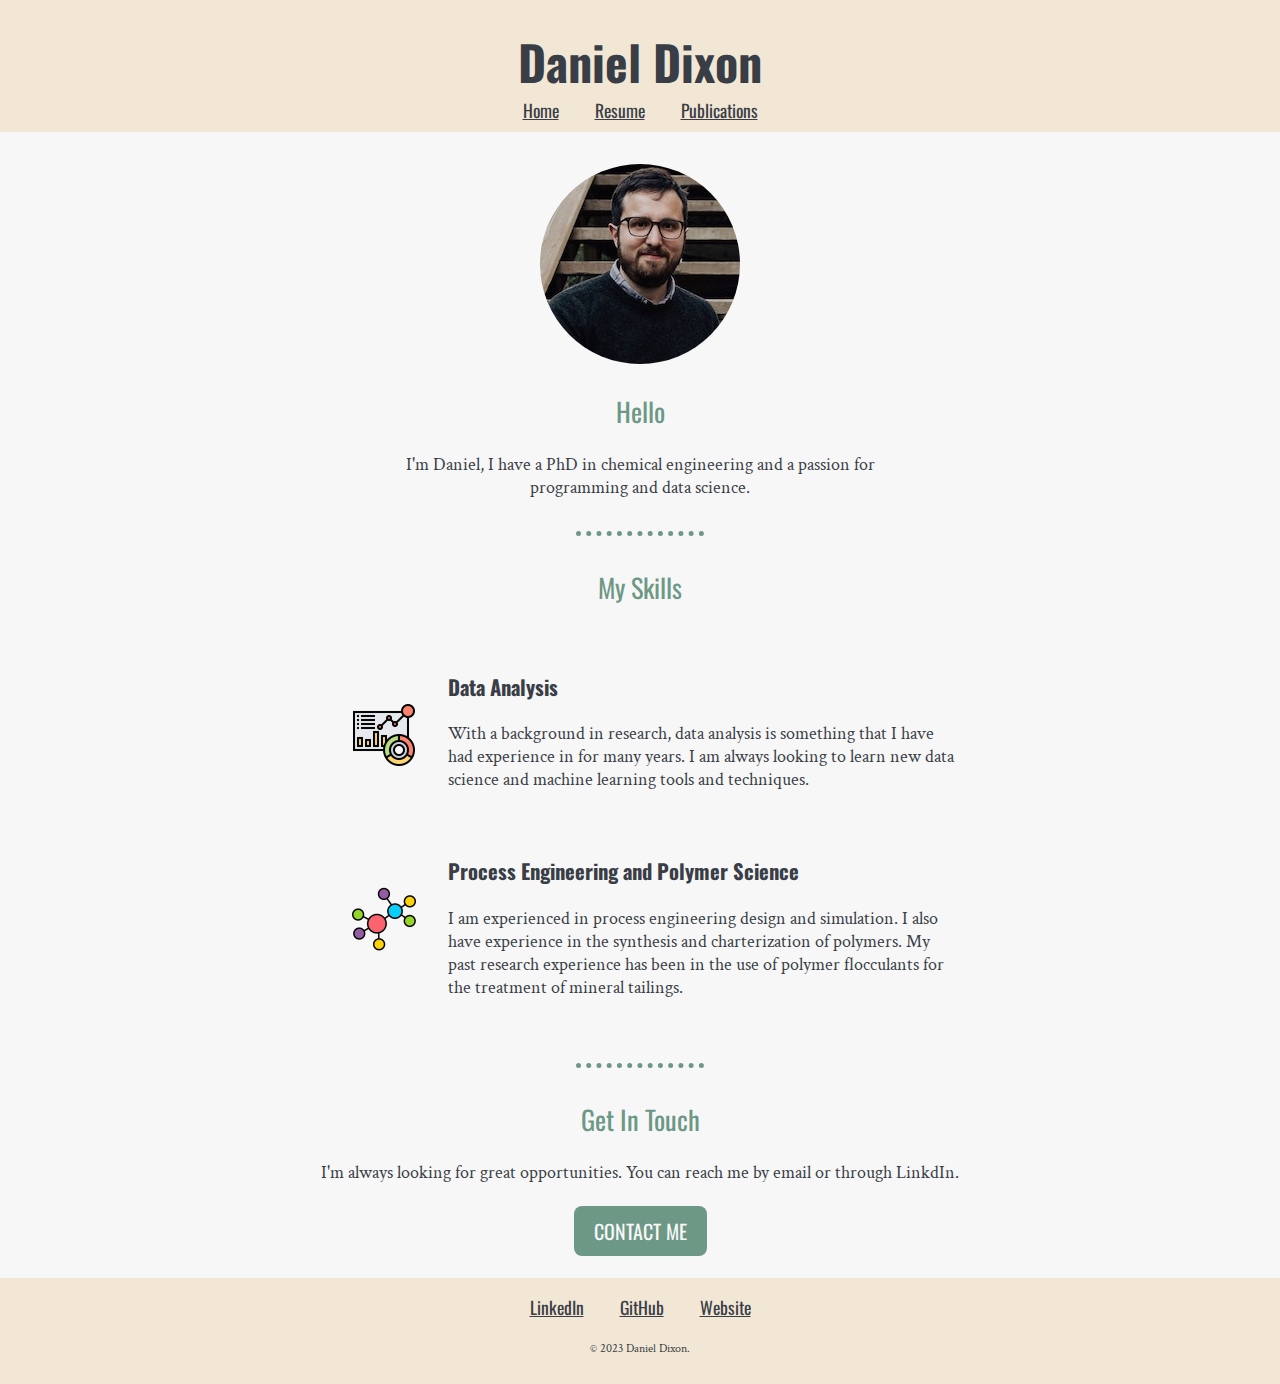
==== index.html @ 3d0bf539 "initial commit" ====
<!DOCTYPE html>
<html lang="en">

<head>
  <meta charset="UTF-8">
  <meta http-equiv="X-UA-Compatible" content="IE=edge">
  <meta name="viewport" content="width=device-width, initial-scale=1.0">
  <title>Daniel Dixon</title>
  <link rel="stylesheet" href="css/style.css">
  <link rel="shortcut icon" href="favicon.ico" type="image/x-icon">
  <link rel="preconnect" href="https://fonts.googleapis.com">
  <link rel="preconnect" href="https://fonts.gstatic.com" crossorigin>
  <link href="https://fonts.googleapis.com/css2?family=Crimson+Text&family=Oswald&display=swap" rel="stylesheet">
</head>

<body>

  <div class="top-container">
    <h1>Daniel Dixon</h1>
    <a class="header-link" href="index.html">Home</a>
    <a class="header-link" href="resume.html">Resume</a>
    <a class="header-link" href="publications.html">Publications</a>
  </div>

  <div class="middle-container">
    <div class="profile">
      <img class="profile-img" src="images/profile1.jpg" alt="profile-img">
      <h2>Hello</h2>
      <p class="intro">I'm Daniel, I have a PhD in chemical engineering and a passion for programming and data science.</p>
    </div>
    <hr>
    <div class="skills">
      <h2>My Skills</h2>
      <div class="skill-row">
        <img class="data-img" src="images/dashboard.png" alt="data analysis. flaticon.com">
        <h3>Data Analysis</h3>
        <p>With a background in research, data analysis is something that I have had experience in for many years.
          I am always looking to learn new data science and machine learning tools and techniques.</p>
      </div>
      <div class="skill-row">
        <img class="chem-img" src="images/molecule.png" alt="chemistry. flaticon.com">
        <h3>Process Engineering and Polymer Science</h3>
        <p>I am experienced in process engineering design and simulation. I also have experience in the synthesis and charterization of polymers.
          My past research experience has been in the use of polymer flocculants for the treatment of mineral tailings.</p>
      </div>
    </div>
    <hr>
    <div class="contact-me">
      <h2>Get In Touch</h2>
      <p class="contact-message">I'm always looking for great opportunities. You can reach me by email or through LinkdIn.</p>
      <a class="btn" href="mailto:dvdixon+website@gmail.com">CONTACT ME</a>
    </div>
  </div>

  <div class="bottom-container">
    <a class="footer-link" href="https://www.linkedin.com/in/dvdixon/">LinkedIn</a>
    <a class="footer-link" href="https://github.com/dvdixon">GitHub</a>
    <a class="footer-link" href="https://www.dvdixon.com">Website</a>
    <p class="copyright">© 2023 Daniel Dixon.</p>
  </div>

</body>

</html>
---- css/style.css ----
body {
    background-color: #f7f7f7;
    color: #393e46;
    margin: 0;
    text-align: center;
    font-family: "Crimson Text", serif;
    font-size: 1.1rem;
}

hr {
    border-style: none;
    border-top-style: dotted;
    border-color: #6d9886;
    border-width: 5px;
    width: 10%;
    margin: 2rem auto;
}

h1 {
    color: #393e46;
    margin: 10px auto 0 auto;
    font-family: "Oswald", sans-serif;
    font-size: 3rem;
}

h2 {
    color: #6d9886;
    font-family: "Oswald", sans-serif;
    font-weight: normal;
}

h3 {
    color: #393e46;
    font-family: "Oswald", sans-serif;
}

h4 {
    color: #393e46;
    font-family: "Crimson Text", serif;
    margin: 0;
}

a {
    color: #393e46;
    font-family: "Oswald", sans-serif;
    margin: 1rem;
}


/* CLASSES */
.top-container {
    background-color: #F2E7D5;
    position: relative;
    padding: 1rem 0 0.5rem;
}
.middle-container {
    position: relative;
    margin: 2rem 0;
}

.bottom-container {
    background-color: #F2E7D5;
    position: relative;
    padding: 1rem 0 0.5rem;
}

.intro {
    width: 40%;
    margin: auto;
}

.contact-message {
    width: 50%;
    margin: auto auto 2rem auto;
}

.copyright {
    font-size: 0.75rem;
    padding: 0.5rem;
}

.skill-row {
    width: 50%;
    margin: 4rem auto;
    text-align: left;
}

.data-img {
    width: 20%;
    border-radius: 100%;
    float: left;
}

.chem-img {
    width: 20%;
    border-radius: 100%;
    float: left;
}

.profile-img {
    border-radius: 100%;
}

.pub-entry {
    width: 60%;
    margin: auto;
    text-align: left;
    padding: 0.5rem;
}

.education {
    text-align: left;
    width: 60%;
    margin: auto;
}

.job-title {
    margin: 0;
}

.btn {
    -webkit-border-radius: 8;
    -moz-border-radius: 8;
    border-radius: 8px;
    font-family: "Oswald", sans-serif;
    color: #f7f7f7;
    font-size: 20px;
    background: #6d9886;
    padding: 10px 20px 10px 20px;
    text-decoration: none;
    margin: auto;
}

.btn:hover {
    background: #393e46;
    text-decoration: none;
}
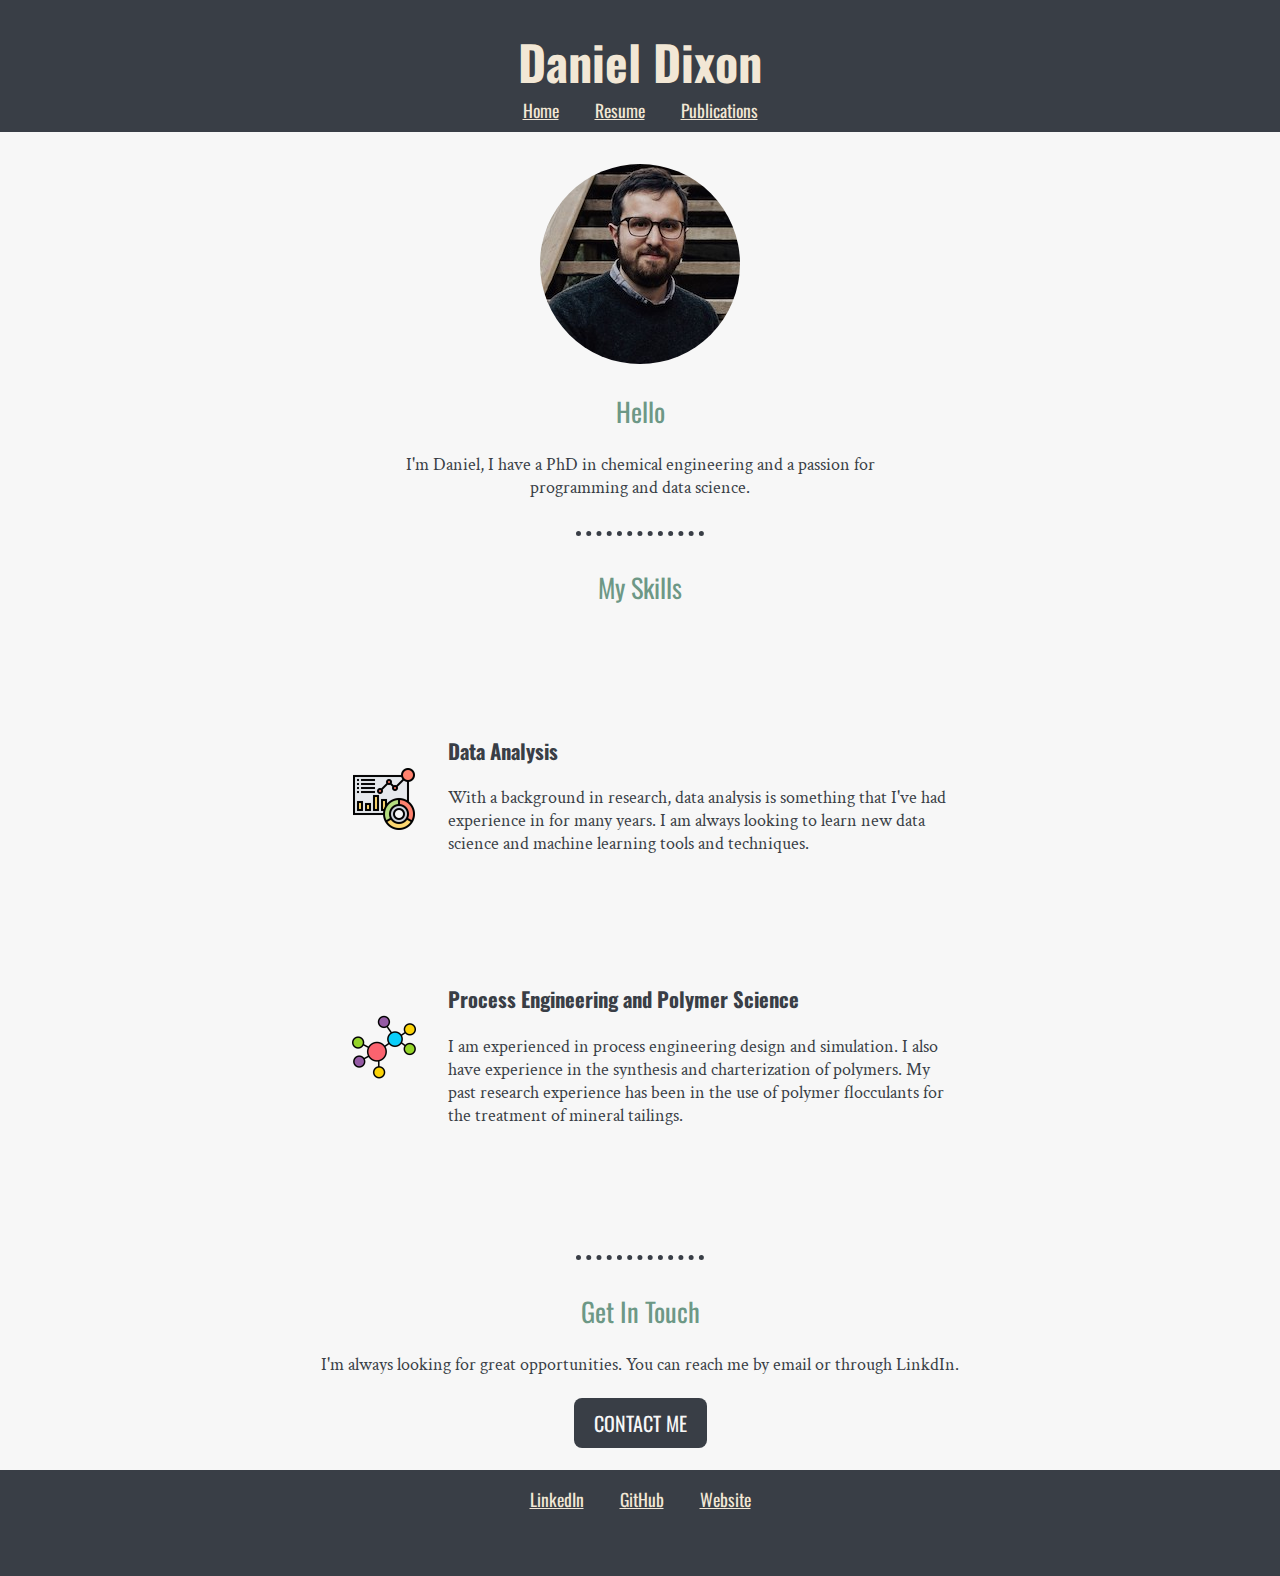
==== commit 926d9276: "fixed typo" ====
--- a/index.html
+++ b/index.html
@@ -34,7 +34,7 @@
       <div class="skill-row">
         <img class="data-img" src="images/dashboard.png" alt="data analysis. flaticon.com">
         <h3>Data Analysis</h3>
-        <p>With a background in research, data analysis is something that I have had experience in for many years.
+        <p>With a background in research, data analysis is something that I've had experience in for many years.
           I am always looking to learn new data science and machine learning tools and techniques.</p>
       </div>
       <div class="skill-row">
@@ -61,4 +61,4 @@
 
 </body>
 
-</html>+</html>
--- a/css/style.css
+++ b/css/style.css
@@ -11,14 +11,14 @@
 hr {
     border-style: none;
     border-top-style: dotted;
-    border-color: #6d9886;
+    border-color: #393e46;
     border-width: 5px;
     width: 10%;
     margin: 2rem auto;
 }
 
 h1 {
-    color: #393e46;
+    color: #F2E7D5;
     margin: 10px auto 0 auto;
     font-family: "Oswald", sans-serif;
     font-size: 3rem;
@@ -42,7 +42,7 @@
 }
 
 a {
-    color: #393e46;
+    color: #F2E7D5;
     font-family: "Oswald", sans-serif;
     margin: 1rem;
 }
@@ -50,7 +50,7 @@
 
 /* CLASSES */
 .top-container {
-    background-color: #F2E7D5;
+    background-color: #393e46;
     position: relative;
     padding: 1rem 0 0.5rem;
 }
@@ -60,7 +60,7 @@
 }
 
 .bottom-container {
-    background-color: #F2E7D5;
+    background-color: #393e46;
     position: relative;
     padding: 1rem 0 0.5rem;
 }
@@ -82,7 +82,7 @@
 
 .skill-row {
     width: 50%;
-    margin: 4rem auto;
+    margin: 8rem auto;
     text-align: left;
 }
 
@@ -126,13 +126,17 @@
     font-family: "Oswald", sans-serif;
     color: #f7f7f7;
     font-size: 20px;
-    background: #6d9886;
+    background: #393e46;
     padding: 10px 20px 10px 20px;
     text-decoration: none;
     margin: auto;
 }
 
 .btn:hover {
-    background: #393e46;
+    background: #6d9886;
     text-decoration: none;
 }
+
+.pdf-link {
+    color: #393e46;
+}
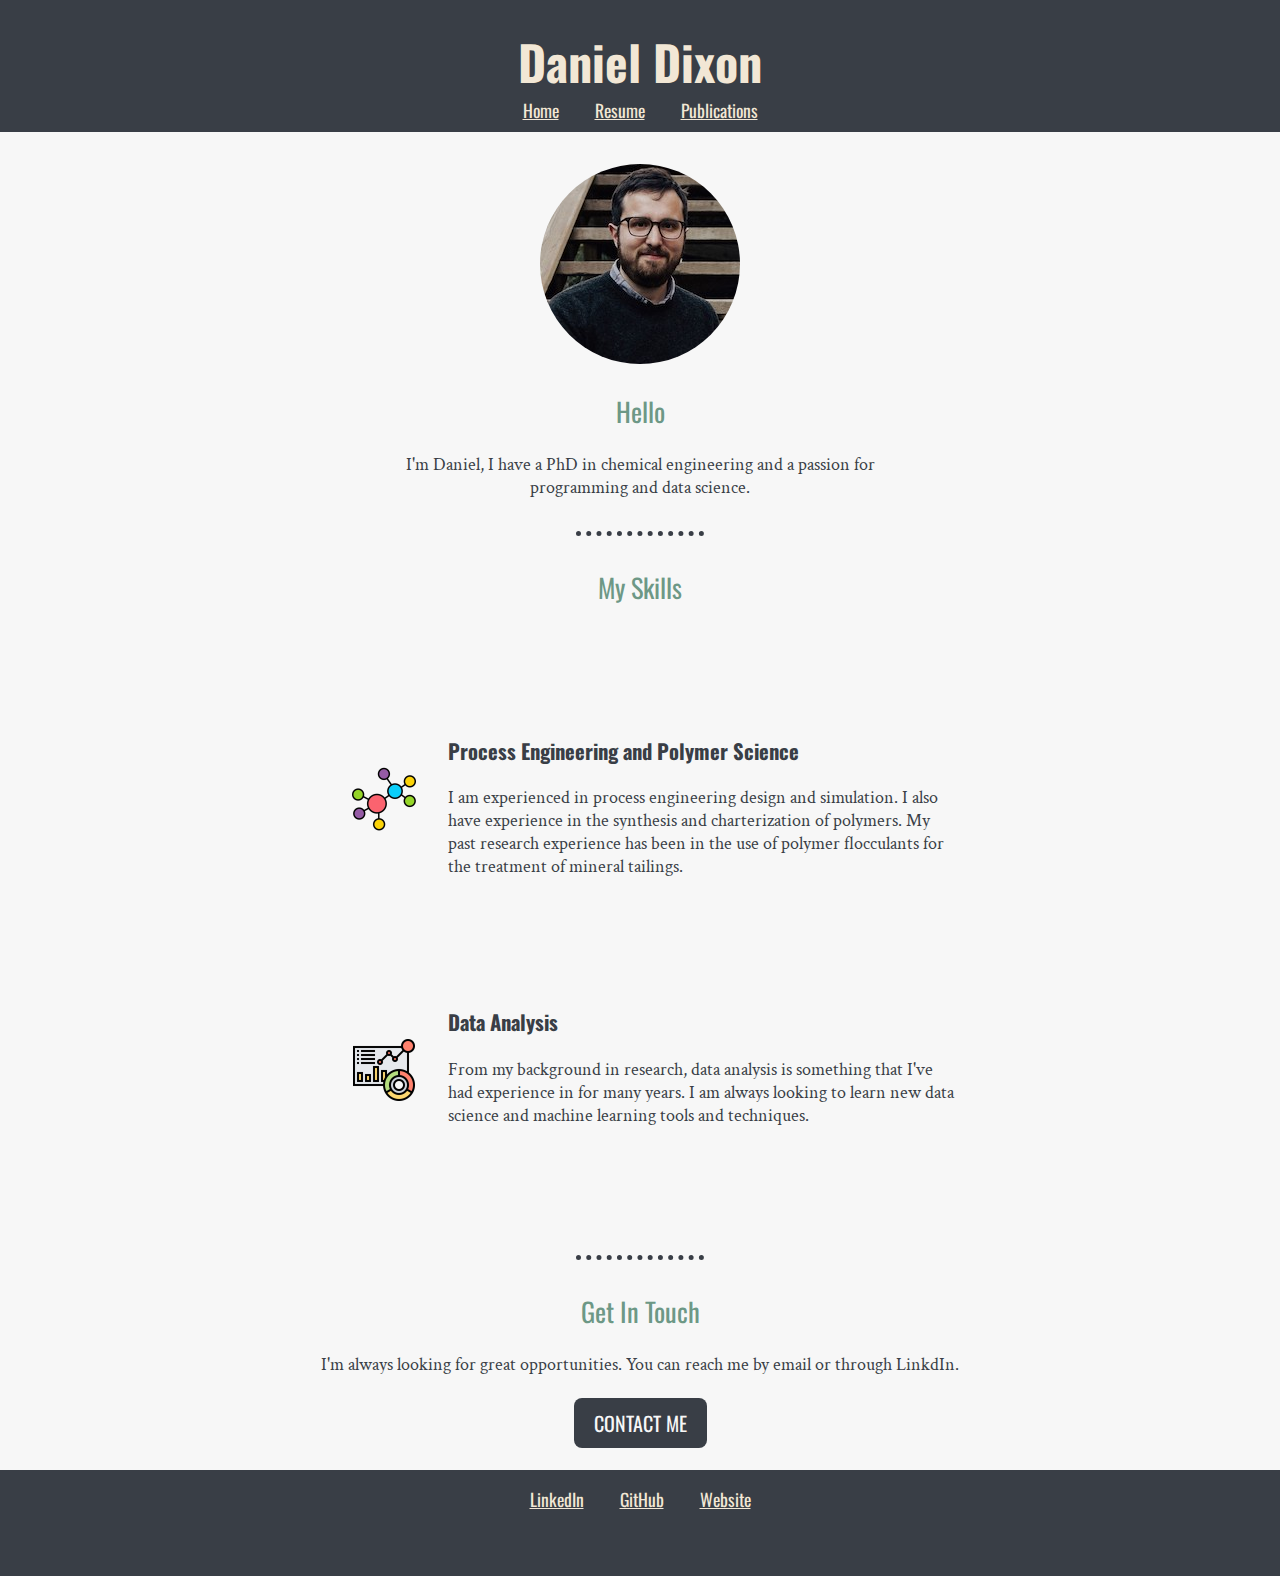
==== commit 331d2f4f: "update skills" ====
--- a/index.html
+++ b/index.html
@@ -32,16 +32,16 @@
     <div class="skills">
       <h2>My Skills</h2>
       <div class="skill-row">
-        <img class="data-img" src="images/dashboard.png" alt="data analysis. flaticon.com">
-        <h3>Data Analysis</h3>
-        <p>With a background in research, data analysis is something that I've had experience in for many years.
-          I am always looking to learn new data science and machine learning tools and techniques.</p>
-      </div>
-      <div class="skill-row">
         <img class="chem-img" src="images/molecule.png" alt="chemistry. flaticon.com">
         <h3>Process Engineering and Polymer Science</h3>
         <p>I am experienced in process engineering design and simulation. I also have experience in the synthesis and charterization of polymers.
           My past research experience has been in the use of polymer flocculants for the treatment of mineral tailings.</p>
+      </div>
+      <div class="skill-row">
+        <img class="data-img" src="images/dashboard.png" alt="data analysis. flaticon.com">
+        <h3>Data Analysis</h3>
+        <p>From my background in research, data analysis is something that I've had experience in for many years.
+          I am always looking to learn new data science and machine learning tools and techniques.</p>
       </div>
     </div>
     <hr>
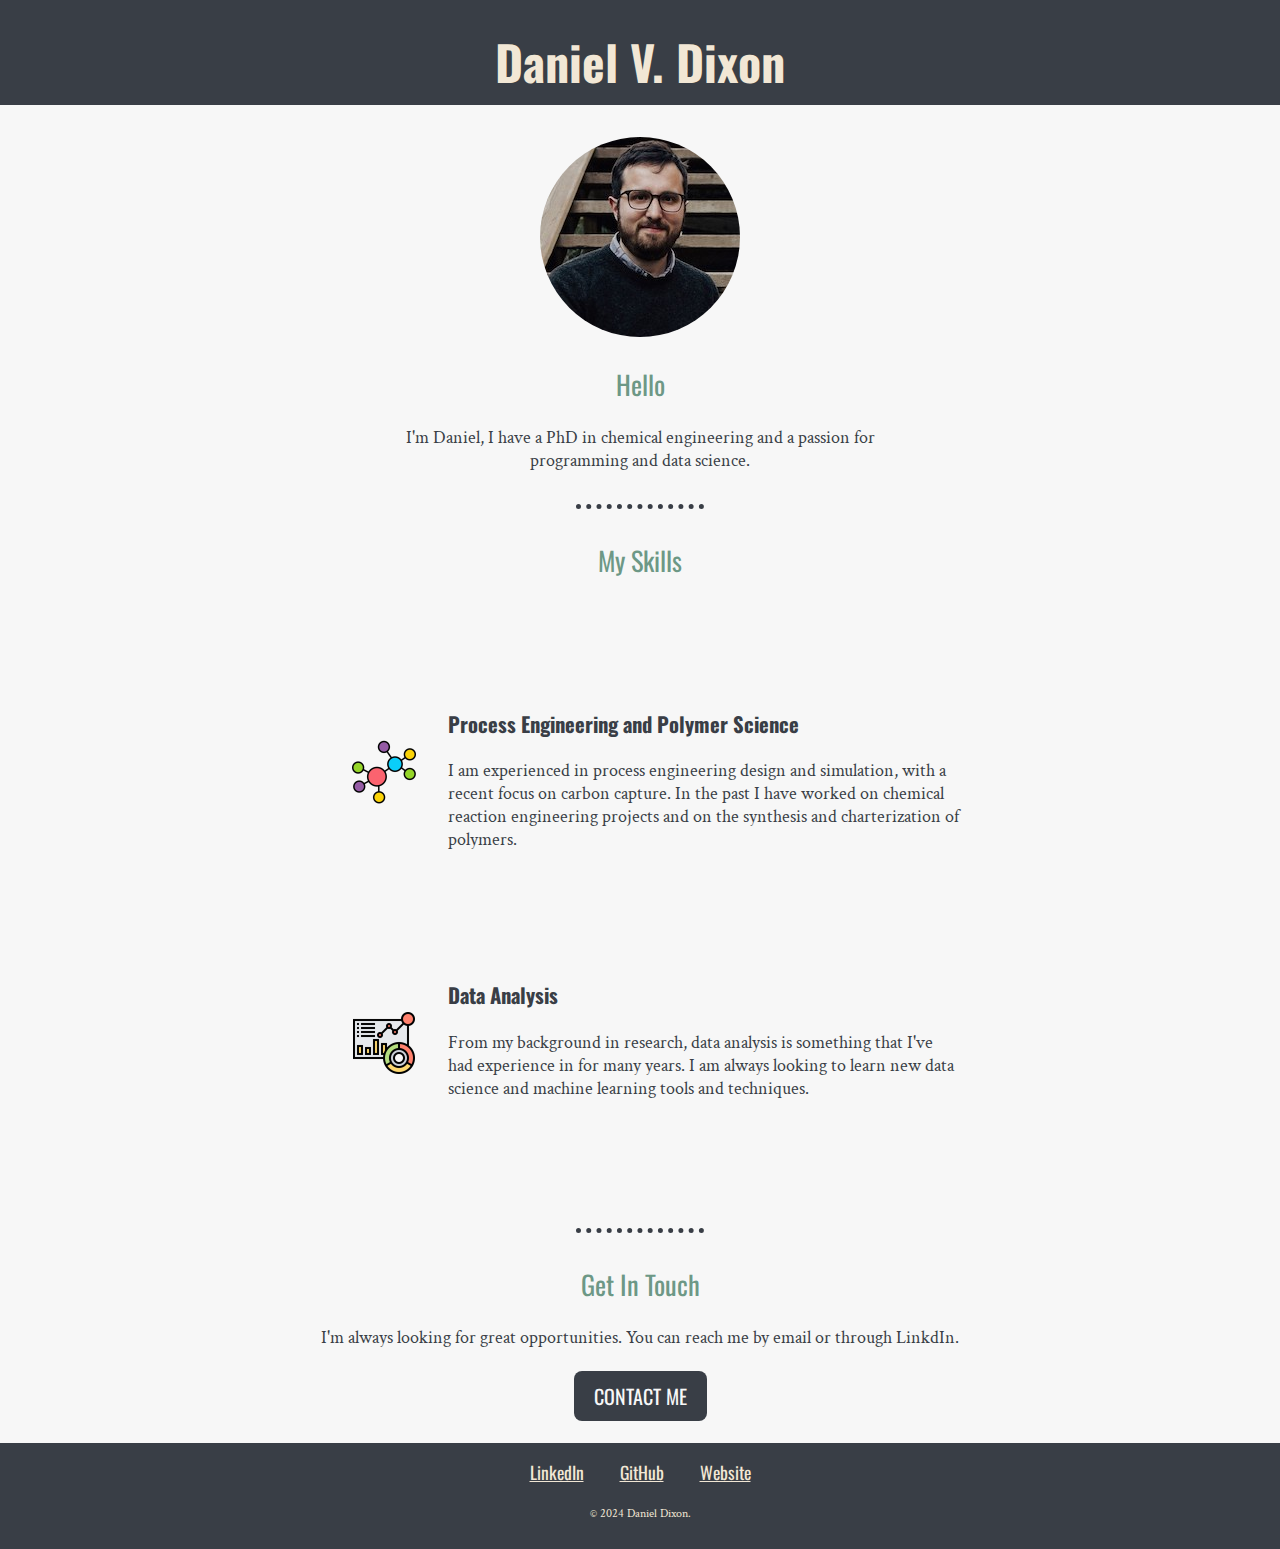
==== commit b5cf3bac: "update content" ====
--- a/index.html
+++ b/index.html
@@ -16,10 +16,7 @@
 <body>
 
   <div class="top-container">
-    <h1>Daniel Dixon</h1>
-    <a class="header-link" href="index.html">Home</a>
-    <a class="header-link" href="resume.html">Resume</a>
-    <a class="header-link" href="publications.html">Publications</a>
+    <h1>Daniel V. Dixon</h1>
   </div>
 
   <div class="middle-container">
@@ -34,8 +31,8 @@
       <div class="skill-row">
         <img class="chem-img" src="images/molecule.png" alt="chemistry. flaticon.com">
         <h3>Process Engineering and Polymer Science</h3>
-        <p>I am experienced in process engineering design and simulation. I also have experience in the synthesis and charterization of polymers.
-          My past research experience has been in the use of polymer flocculants for the treatment of mineral tailings.</p>
+        <p>I am experienced in process engineering design and simulation, with a recent focus on carbon capture.
+          In the past I have worked on chemical reaction engineering projects and on the synthesis and charterization of polymers.</p>
       </div>
       <div class="skill-row">
         <img class="data-img" src="images/dashboard.png" alt="data analysis. flaticon.com">
@@ -48,7 +45,7 @@
     <div class="contact-me">
       <h2>Get In Touch</h2>
       <p class="contact-message">I'm always looking for great opportunities. You can reach me by email or through LinkdIn.</p>
-      <a class="btn" href="mailto:dvdixon+website@gmail.com">CONTACT ME</a>
+      <a class="btn" href="mailto:daniel@dvdixon.com">CONTACT ME</a>
     </div>
   </div>
 
@@ -56,7 +53,7 @@
     <a class="footer-link" href="https://www.linkedin.com/in/dvdixon/">LinkedIn</a>
     <a class="footer-link" href="https://github.com/dvdixon">GitHub</a>
     <a class="footer-link" href="https://www.dvdixon.com">Website</a>
-    <p class="copyright">© 2023 Daniel Dixon.</p>
+    <p class="copyright">© 2024 Daniel Dixon.</p>
   </div>
 
 </body>
--- a/css/style.css
+++ b/css/style.css
@@ -76,6 +76,7 @@
 }
 
 .copyright {
+    color: #F2E7D5;
     font-size: 0.75rem;
     padding: 0.5rem;
 }
